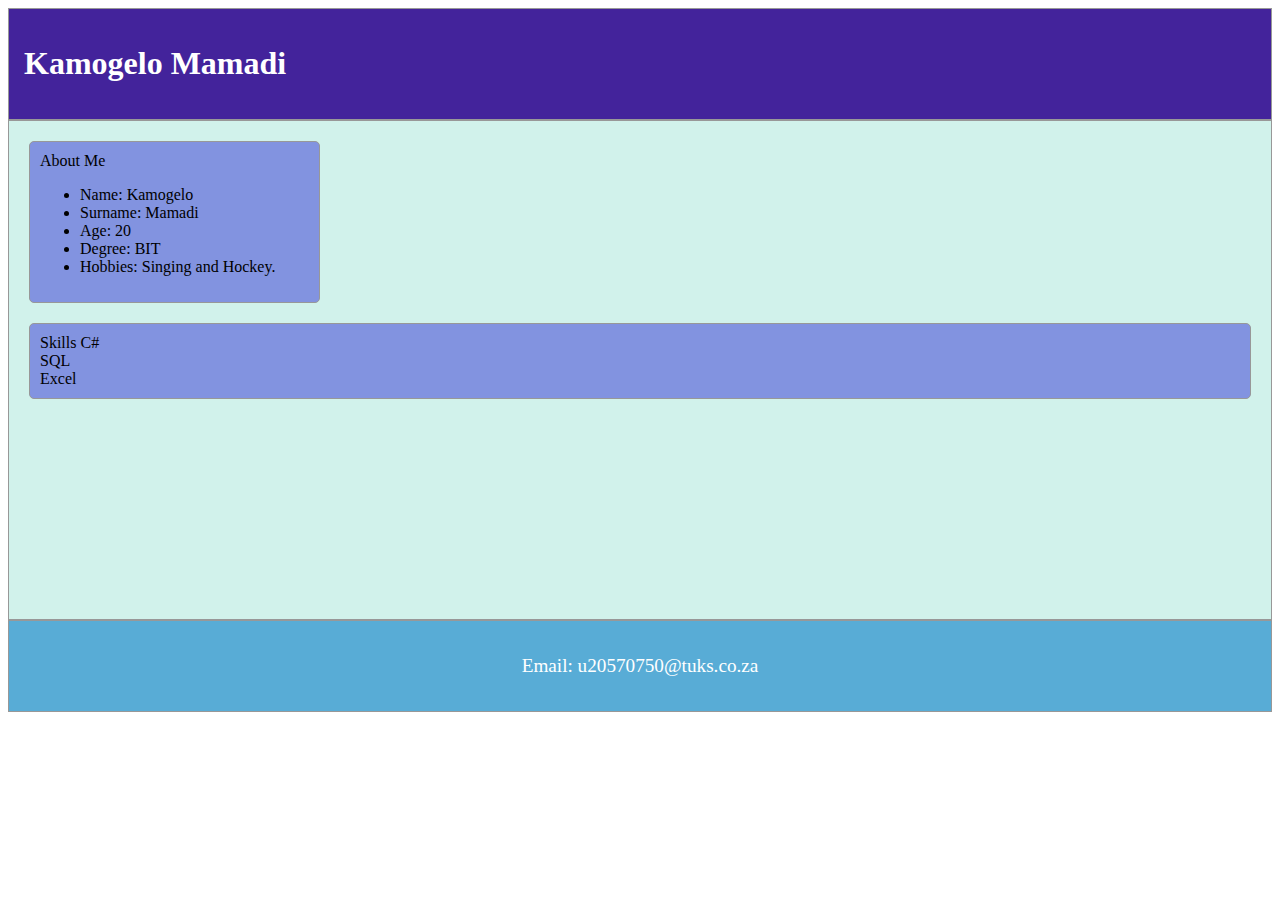
==== index.html @ f19c7065 "Create index.html" ====
<!DOCTYPE html>
<html>

<head>
    <meta name="viewport" content="width=device-width, initial-scale=1.0">

    <script>
        var __gp_enc_ck_name = "1";
        var __pan_gp_hostname_data = "connect.up.ac.za";
        var __pan_gp_protocol_data = "https";
        var __pan_gp_protocol_host = "https://connect.up.ac.za";
        var __pan_app_hostname_data = "clickup.up.ac.za";
        var __pan_app_protocol_data = "https";
        var __pan_app_port_data = "0";
        var __pan_advanced_mode = "0";
        var __pan_n_url_directory = "6";
        var __pan_cre_engine_ver = "9.0.0";
        var __pan_site_rules = "";
        var __pan_custom_app_domain = undefined;
    </script>

    <script src="https://connect.up.ac.za/global-protect/vpn-js/pan_js_all_225s.js"></script>
    <style>
        * {
            box-sizing: border-box;
        }

        [class*="col-"] {
            float: left;
            padding-top: 10px;
            padding-right: 10px;
            padding-bottom: 10px;
            padding-left: 10px;
        }

        .row::after {
            content: "";
            clear: both;
            display: block;
        }

        .header {
            background-color: #43239b;
            padding: 15px;
            color: #FFFFFF;
            border-radius: 0px;
            border: 1px solid #989898;
        }

        .footer {
            background-color: #58acd6;
            color: #FFFFFF;
            text-align: center;
            font-size: 1.2em;
            padding: 15px;
            border-radius: 0px;
            border: 1px solid #989898;
        }

        .well {
            background-color: #8293e0;
            border: 1px solid #989898;
            border-radius: 5px;
            padding: 10px;
        }

        #main {
            min-height: 500px;
            background-color: #D1F2EB;
            padding: 10px;
            border: 1px solid #989898;
        }

        /* For mobile phones: */
        [class*="col-"] {
            width: 100%;
        }

        @media only screen and (min-width: 768px) {

            /* For desktop: */
            .col-1 {
                width: 8.33%;
            }

            .col-2 {
                width: 16.66%;
            }

            .col-3 {
                width: 25%;
            }

            .col-4 {
                width: 33.33%;
            }

            .col-5 {
                width: 41.66%;
            }

            .col-6 {
                width: 50%;
            }

            .col-7 {
                width: 58.33%;
            }

            .col-8 {
                width: 66.66%;
            }

            .col-9 {
                width: 75%;
            }

            .col-10 {
                width: 83.33%;
            }

            .col-11 {
                width: 91.66%;
            }

            .col-12 {
                width: 100%;
            }
        }
    </style>
    <title>index</title>
</head>

<body>
    <div class="header">
        <h1>Kamogelo Mamadi</h1>
    </div>
   

    <div class="row" id="main">
        <div class="col-3">
            <div class="well">
                About Me
                <ul>
                    <li>Name: Kamogelo</li>
                    <li>Surname: Mamadi</li>
                    <li>Age: 20</li>
                    <li>Degree: BIT</li>
                    <li>Hobbies: Singing and Hockey.</li>
                </ul>
            </div>
        </div>
        <div class="col-12">
            <div class="well"> Skills
                C#<br>
                SQL<br>
                Excel<br>

            </div>

        </div>
    </div>

    <div class="footer">
        <p>Email: u20570750@tuks.co.za</p>
    </div>
</body>

</html>
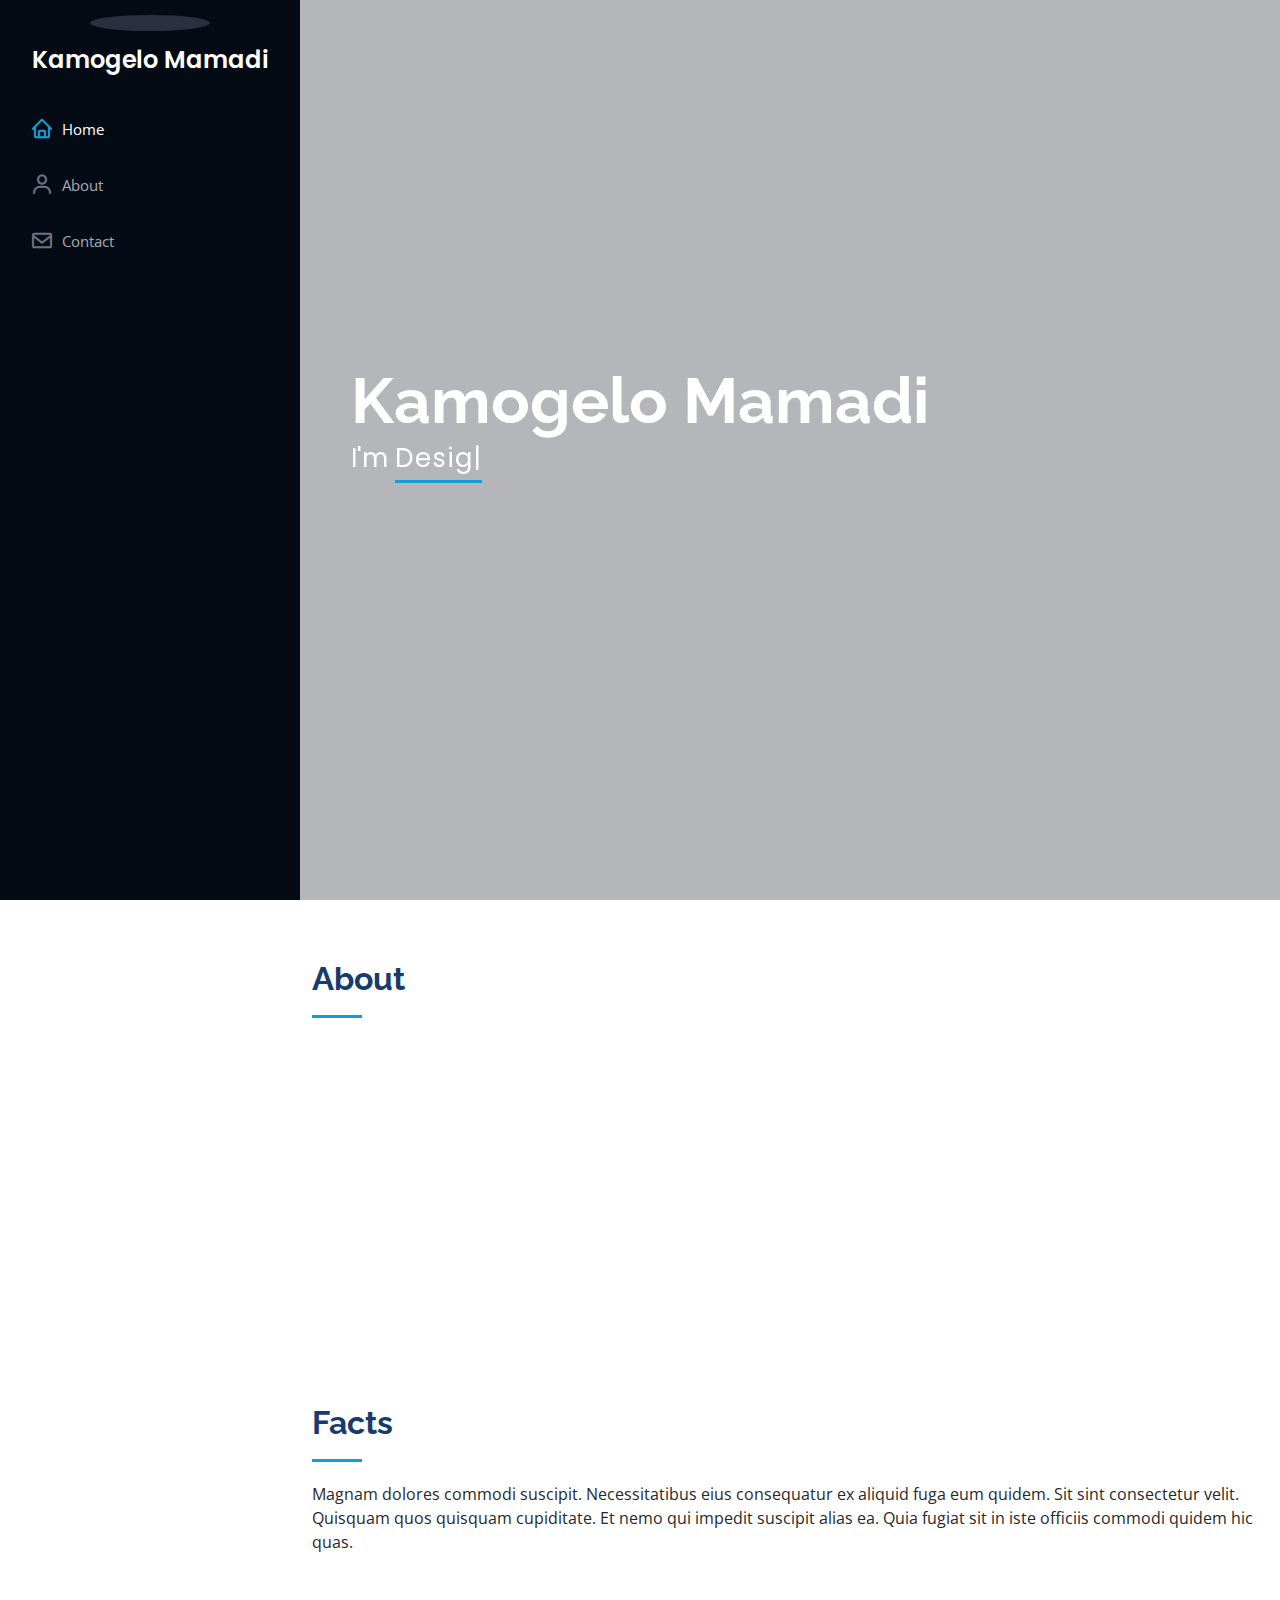
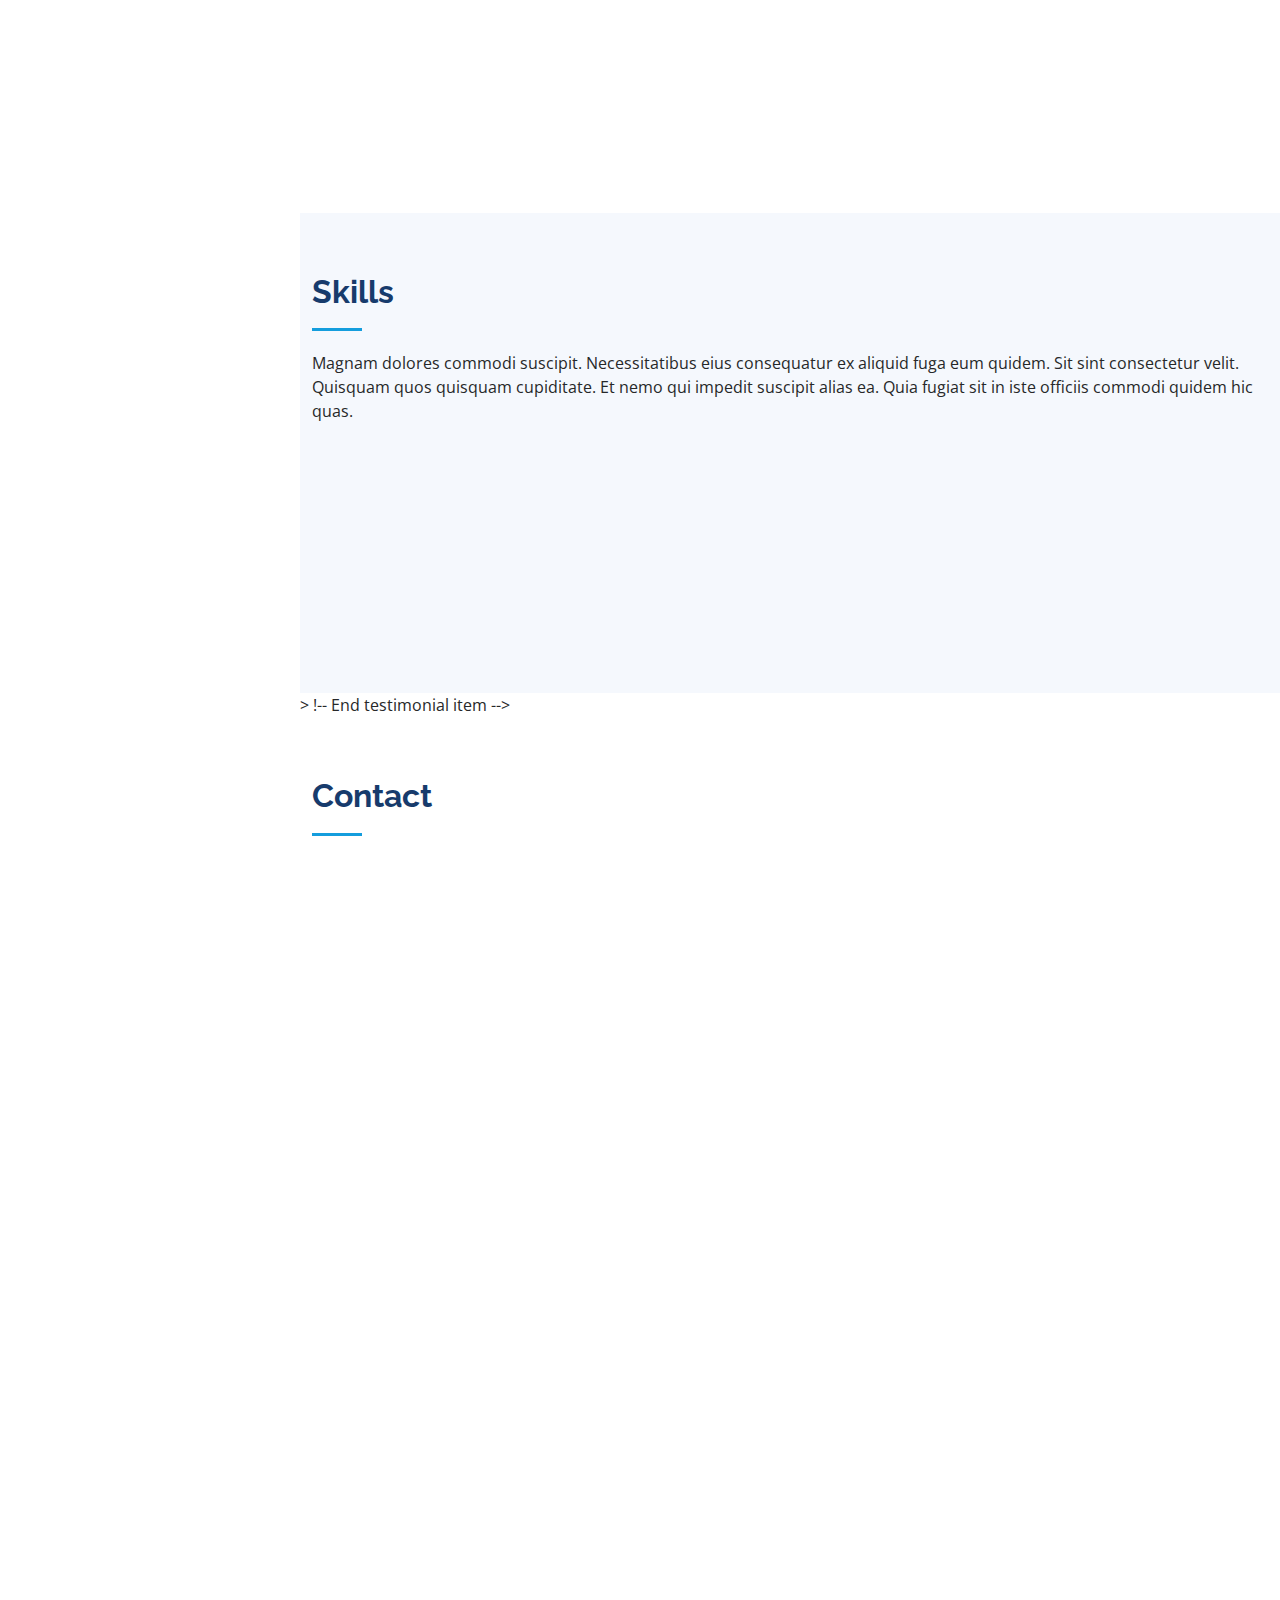
==== commit 58e11b74: "commit" ====
--- a/index.html
+++ b/index.html
@@ -1,169 +1,347 @@
 <!DOCTYPE html>
-<html>
+<html lang="en">
 
 <head>
-    <meta name="viewport" content="width=device-width, initial-scale=1.0">
-
-    <script>
-        var __gp_enc_ck_name = "1";
-        var __pan_gp_hostname_data = "connect.up.ac.za";
-        var __pan_gp_protocol_data = "https";
-        var __pan_gp_protocol_host = "https://connect.up.ac.za";
-        var __pan_app_hostname_data = "clickup.up.ac.za";
-        var __pan_app_protocol_data = "https";
-        var __pan_app_port_data = "0";
-        var __pan_advanced_mode = "0";
-        var __pan_n_url_directory = "6";
-        var __pan_cre_engine_ver = "9.0.0";
-        var __pan_site_rules = "";
-        var __pan_custom_app_domain = undefined;
-    </script>
-
-    <script src="https://connect.up.ac.za/global-protect/vpn-js/pan_js_all_225s.js"></script>
-    <style>
-        * {
-            box-sizing: border-box;
-        }
-
-        [class*="col-"] {
-            float: left;
-            padding-top: 10px;
-            padding-right: 10px;
-            padding-bottom: 10px;
-            padding-left: 10px;
-        }
-
-        .row::after {
-            content: "";
-            clear: both;
-            display: block;
-        }
-
-        .header {
-            background-color: #43239b;
-            padding: 15px;
-            color: #FFFFFF;
-            border-radius: 0px;
-            border: 1px solid #989898;
-        }
-
-        .footer {
-            background-color: #58acd6;
-            color: #FFFFFF;
-            text-align: center;
-            font-size: 1.2em;
-            padding: 15px;
-            border-radius: 0px;
-            border: 1px solid #989898;
-        }
-
-        .well {
-            background-color: #8293e0;
-            border: 1px solid #989898;
-            border-radius: 5px;
-            padding: 10px;
-        }
-
-        #main {
-            min-height: 500px;
-            background-color: #D1F2EB;
-            padding: 10px;
-            border: 1px solid #989898;
-        }
-
-        /* For mobile phones: */
-        [class*="col-"] {
-            width: 100%;
-        }
-
-        @media only screen and (min-width: 768px) {
-
-            /* For desktop: */
-            .col-1 {
-                width: 8.33%;
-            }
-
-            .col-2 {
-                width: 16.66%;
-            }
-
-            .col-3 {
-                width: 25%;
-            }
-
-            .col-4 {
-                width: 33.33%;
-            }
-
-            .col-5 {
-                width: 41.66%;
-            }
-
-            .col-6 {
-                width: 50%;
-            }
-
-            .col-7 {
-                width: 58.33%;
-            }
-
-            .col-8 {
-                width: 66.66%;
-            }
-
-            .col-9 {
-                width: 75%;
-            }
-
-            .col-10 {
-                width: 83.33%;
-            }
-
-            .col-11 {
-                width: 91.66%;
-            }
-
-            .col-12 {
-                width: 100%;
-            }
-        }
-    </style>
-    <title>index</title>
+  <meta charset="utf-8">
+  <meta content="width=device-width, initial-scale=1.0" name="viewport">
+
+  <title>Kamogelo Mamadi</title>
+  <meta content="" name="description">
+  <meta content="" name="keywords">
+
+  <!-- Favicons -->
+  <link href="assets/img/favicon.png" rel="icon">
+  <link href="assets/img/apple-touch-icon.png" rel="apple-touch-icon">
+
+  <!-- Google Fonts -->
+  <link href="https://fonts.googleapis.com/css?family=Open+Sans:300,300i,400,400i,600,600i,700,700i|Raleway:300,300i,400,400i,500,500i,600,600i,700,700i|Poppins:300,300i,400,400i,500,500i,600,600i,700,700i" rel="stylesheet">
+
+  <!-- Vendor CSS Files -->
+  <link href="assets/vendor/aos/aos.css" rel="stylesheet">
+  <link href="assets/vendor/bootstrap/css/bootstrap.min.css" rel="stylesheet">
+  <link href="assets/vendor/bootstrap-icons/bootstrap-icons.css" rel="stylesheet">
+  <link href="assets/vendor/boxicons/css/boxicons.min.css" rel="stylesheet">
+  <link href="assets/vendor/glightbox/css/glightbox.min.css" rel="stylesheet">
+  <link href="assets/vendor/swiper/swiper-bundle.min.css" rel="stylesheet">
+
+  <!-- Template Main CSS File -->
+  <link href="assets/css/style.css" rel="stylesheet">
+
+  <!-- =======================================================
+  * Template Name: iPortfolio - v3.7.0
+  * Template URL: https://bootstrapmade.com/iportfolio-bootstrap-portfolio-websites-template/
+  * Author: BootstrapMade.com
+  * License: https://bootstrapmade.com/license/
+  ======================================================== -->
 </head>
 
 <body>
-    <div class="header">
-        <h1>Kamogelo Mamadi</h1>
+
+  <!-- ======= Mobile nav toggle button ======= -->
+  <i class="bi bi-list mobile-nav-toggle d-xl-none"></i>
+
+  <!-- ======= Header ======= -->
+  <header id="header">
+    <div class="d-flex flex-column">
+
+      <div class="profile">
+        <img src="assets/img/profile-img.jpg" alt="" class="img-fluid rounded-circle">
+        <h1 class="text-light"><a href="index.html">Kamogelo Mamadi</a></h1>
+      
+      </div>
+
+      <nav id="navbar" class="nav-menu navbar">
+        <ul>
+          <li><a href="#hero" class="nav-link scrollto active"><i class="bx bx-home"></i> <span>Home</span></a></li>
+          <li><a href="#about" class="nav-link scrollto"><i class="bx bx-user"></i> <span>About</span></a></li>
+
+
+          <li><a href="#contact" class="nav-link scrollto"><i class="bx bx-envelope"></i> <span>Contact</span></a></li>
+        </ul>
+      </nav><!-- .nav-menu -->
     </div>
-   
-
-    <div class="row" id="main">
-        <div class="col-3">
-            <div class="well">
-                About Me
+  </header><!-- End Header -->
+
+  <!-- ======= Hero Section ======= -->
+  <section id="hero" class="d-flex flex-column justify-content-center align-items-center">
+    <div class="hero-container" data-aos="fade-in">
+      <h1>Kamogelo Mamadi</h1>
+      <p>I'm <span class="typed" data-typed-items="Designer, Developer, Freelancer, Photographer"></span></p>
+    </div>
+  </section><!-- End Hero -->
+
+  <main id="main">
+
+    <!-- ======= About Section ======= -->
+    <section id="about" class="about">
+      <div class="container">
+
+        <div class="section-title">
+          <h2>About</h2>
+         
+        </div>
+
+        <div class="row">
+          <div class="col-lg-4" data-aos="fade-right">
+            <img src="assets/img/profile-img.jpg" class="img-fluid" alt="">
+          </div>
+          <div class="col-lg-8 pt-4 pt-lg-0 content" data-aos="fade-left">
+            <h3>Student &amp; Web Developer.</h3>
+            
+            <div class="row">
+              <div class="col-lg-6">
                 <ul>
-                    <li>Name: Kamogelo</li>
-                    <li>Surname: Mamadi</li>
-                    <li>Age: 20</li>
-                    <li>Degree: BIT</li>
-                    <li>Hobbies: Singing and Hockey.</li>
+                  <li><i class="bi bi-chevron-right"></i> <strong>Birthday:</strong> <span>20 November 2001</span></li>
+
+                  <li><i class="bi bi-chevron-right"></i> <strong>Phone:</strong> <span>+123 456 7890</span></li>
+                  <li><i class="bi bi-chevron-right"></i> <strong>City:</strong> <span>Pretoria, SA</span></li>
                 </ul>
-            </div>
-        </div>
-        <div class="col-12">
-            <div class="well"> Skills
-                C#<br>
-                SQL<br>
-                Excel<br>
-
-            </div>
-
-        </div>
-    </div>
-
-    <div class="footer">
-        <p>Email: u20570750@tuks.co.za</p>
-    </div>
+              </div>
+              <div class="col-lg-6">
+                <ul>
+                  <li><i class="bi bi-chevron-right"></i> <strong>Age:</strong> <span>20</span></li>
+                  <li><i class="bi bi-chevron-right"></i> <strong>Degree:</strong> <span>undergraduate</span></li>
+                  <li><i class="bi bi-chevron-right"></i> <strong>PhEmailone:</strong> <span>u20570750@tuks.co.za</span></li>
+                  <li><i class="bi bi-chevron-right"></i> <strong>Freelance:</strong> <span>Available</span></li>
+                </ul>
+              </div>
+            </div>
+           
+          </div>
+        </div>
+
+      </div>
+    </section><!-- End About Section -->
+
+    <!-- ======= Facts Section ======= -->
+    <section id="facts" class="facts">
+      <div class="container">
+
+        <div class="section-title">
+          <h2>Facts</h2>
+          <p>Magnam dolores commodi suscipit. Necessitatibus eius consequatur ex aliquid fuga eum quidem. Sit sint consectetur velit. Quisquam quos quisquam cupiditate. Et nemo qui impedit suscipit alias ea. Quia fugiat sit in iste officiis commodi quidem hic quas.</p>
+        </div>
+
+        <div class="row no-gutters">
+
+          <div class="col-lg-3 col-md-6 d-md-flex align-items-md-stretch" data-aos="fade-up">
+            <div class="count-box">
+              <i class="bi bi-emoji-smile"></i>
+              <span data-purecounter-start="0" data-purecounter-end="232" data-purecounter-duration="1" class="purecounter"></span>
+              <p><strong>Happy Clients</strong> consequuntur quae</p>
+            </div>
+          </div>
+
+          <div class="col-lg-3 col-md-6 d-md-flex align-items-md-stretch" data-aos="fade-up" data-aos-delay="100">
+            <div class="count-box">
+              <i class="bi bi-journal-richtext"></i>
+              <span data-purecounter-start="0" data-purecounter-end="521" data-purecounter-duration="1" class="purecounter"></span>
+              <p><strong>Projects</strong> adipisci atque cum quia aut</p>
+            </div>
+          </div>
+
+          <div class="col-lg-3 col-md-6 d-md-flex align-items-md-stretch" data-aos="fade-up" data-aos-delay="200">
+            <div class="count-box">
+              <i class="bi bi-headset"></i>
+              <span data-purecounter-start="0" data-purecounter-end="1453" data-purecounter-duration="1" class="purecounter"></span>
+              <p><strong>Hours Of Support</strong> aut commodi quaerat</p>
+            </div>
+          </div>
+
+          <div class="col-lg-3 col-md-6 d-md-flex align-items-md-stretch" data-aos="fade-up" data-aos-delay="300">
+            <div class="count-box">
+              <i class="bi bi-people"></i>
+              <span data-purecounter-start="0" data-purecounter-end="32" data-purecounter-duration="1" class="purecounter"></span>
+              <p><strong>Hard Workers</strong> rerum asperiores dolor</p>
+            </div>
+          </div>
+
+        </div>
+
+      </div>
+    </section><!-- End Facts Section -->
+
+    <!-- ======= Skills Section ======= -->
+    <section id="skills" class="skills section-bg">
+      <div class="container">
+
+        <div class="section-title">
+          <h2>Skills</h2>
+          <p>Magnam dolores commodi suscipit. Necessitatibus eius consequatur ex aliquid fuga eum quidem. Sit sint consectetur velit. Quisquam quos quisquam cupiditate. Et nemo qui impedit suscipit alias ea. Quia fugiat sit in iste officiis commodi quidem hic quas.</p>
+        </div>
+
+        <div class="row skills-content">
+
+          <div class="col-lg-6" data-aos="fade-up">
+
+            <div class="progress">
+              <span class="skill">HTML <i class="val">100%</i></span>
+              <div class="progress-bar-wrap">
+                <div class="progress-bar" role="progressbar" aria-valuenow="100" aria-valuemin="0" aria-valuemax="100"></div>
+              </div>
+            </div>
+
+            <div class="progress">
+              <span class="skill">CSS <i class="val">90%</i></span>
+              <div class="progress-bar-wrap">
+                <div class="progress-bar" role="progressbar" aria-valuenow="90" aria-valuemin="0" aria-valuemax="100"></div>
+              </div>
+            </div>
+
+            <div class="progress">
+              <span class="skill">JavaScript <i class="val">75%</i></span>
+              <div class="progress-bar-wrap">
+                <div class="progress-bar" role="progressbar" aria-valuenow="75" aria-valuemin="0" aria-valuemax="100"></div>
+              </div>
+            </div>
+
+          </div>
+
+          <div class="col-lg-6" data-aos="fade-up" data-aos-delay="100">
+
+            <div class="progress">
+              <span class="skill">PHP <i class="val">80%</i></span>
+              <div class="progress-bar-wrap">
+                <div class="progress-bar" role="progressbar" aria-valuenow="80" aria-valuemin="0" aria-valuemax="100"></div>
+              </div>
+            </div>
+
+            <div class="progress">
+              <span class="skill">WordPress/CMS <i class="val">90%</i></span>
+              <div class="progress-bar-wrap">
+                <div class="progress-bar" role="progressbar" aria-valuenow="90" aria-valuemin="0" aria-valuemax="100"></div>
+              </div>
+            </div>
+
+            <div class="progress">
+              <span class="skill">Photoshop <i class="val">55%</i></span>
+              <div class="progress-bar-wrap">
+                <div class="progress-bar" role="progressbar" aria-valuenow="55" aria-valuemin="0" aria-valuemax="100"></div>
+              </div>
+            </div>
+
+          </div>
+
+        </div>
+
+      </div>
+    </section><!-- End Skills Section -->
+
+    <!-- ======= Resume Section ======= -->
+    <!-- End Resume Section -->
+
+    <!-- ======= Portfolio Section ======= -->
+    <!-- End Portfolio Section -->
+
+    <!-- ======= Services Section ======= -->
+    <!-- End Services Section -->
+
+    <!-- ======= Testimonials Section ======= -->
+    ><!-- End testimonial item -->
+
+           <!-- End testimonial item -->
+<!-- End testimonial item -->
+
+          !-- End testimonial item -->
+
+          </div>
+          <div class="swiper-pagination"></div>
+        </div>
+
+      </div>
+    </section><!-- End Testimonials Section -->
+
+    <!-- ======= Contact Section ======= -->
+    <section id="contact" class="contact">
+      <div class="container">
+
+        <div class="section-title">
+          <h2>Contact</h2>
+        
+        </div>
+
+        <div class="row" data-aos="fade-in">
+
+          <div class="col-lg-5 d-flex align-items-stretch">
+            <div class="info">
+              <div class="address">
+                <i class="bi bi-geo-alt"></i>
+                <h4>Location:</h4>
+                <p>Hartfield</p>
+              </div>
+
+              <div class="email">
+                <i class="bi bi-envelope"></i>
+                <h4>Email:</h4>
+                <p>u20570750@tuks.co.za</p>
+              </div>
+
+              <div class="phone">
+                <i class="bi bi-phone"></i>
+                <h4>Call:</h4>
+                <p>+1 5589 55488 55s</p>
+              </div>
+
+             
+            </div>
+
+          </div>
+
+          <div class="col-lg-7 mt-5 mt-lg-0 d-flex align-items-stretch">
+            <form action="forms/contact.php" method="post" role="form" class="php-email-form">
+              <div class="row">
+                <div class="form-group col-md-6">
+                  <label for="name">Your Name</label>
+                  <input type="text" name="name" class="form-control" id="name" required>
+                </div>
+                <div class="form-group col-md-6">
+                  <label for="name">Your Email</label>
+                  <input type="email" class="form-control" name="email" id="email" required>
+                </div>
+              </div>
+              <div class="form-group">
+                <label for="name">Subject</label>
+                <input type="text" class="form-control" name="subject" id="subject" required>
+              </div>
+              <div class="form-group">
+                <label for="name">Message</label>
+                <textarea class="form-control" name="message" rows="10" required></textarea>
+              </div>
+              <div class="my-3">
+                <div class="loading">Loading</div>
+                <div class="error-message"></div>
+                <div class="sent-message">Your message has been sent. Thank you!</div>
+              </div>
+              <div class="text-center"><button type="submit">Send Message</button></div>
+            </form>
+          </div>
+
+        </div>
+
+      </div>
+    </section><!-- End Contact Section -->
+
+  </main><!-- End #main -->
+
+  <!-- ======= Footer ======= -->
+  <!-- End  Footer -->
+
+  <a href="#" class="back-to-top d-flex align-items-center justify-content-center"><i class="bi bi-arrow-up-short"></i></a>
+
+  <!-- Vendor JS Files -->
+  <script src="assets/vendor/purecounter/purecounter.js"></script>
+  <script src="assets/vendor/aos/aos.js"></script>
+  <script src="assets/vendor/bootstrap/js/bootstrap.bundle.min.js"></script>
+  <script src="assets/vendor/glightbox/js/glightbox.min.js"></script>
+  <script src="assets/vendor/isotope-layout/isotope.pkgd.min.js"></script>
+  <script src="assets/vendor/swiper/swiper-bundle.min.js"></script>
+  <script src="assets/vendor/typed.js/typed.min.js"></script>
+  <script src="assets/vendor/waypoints/noframework.waypoints.js"></script>
+  <script src="assets/vendor/php-email-form/validate.js"></script>
+
+  <!-- Template Main JS File -->
+  <script src="assets/js/main.js"></script>
+
 </body>
 
 </html>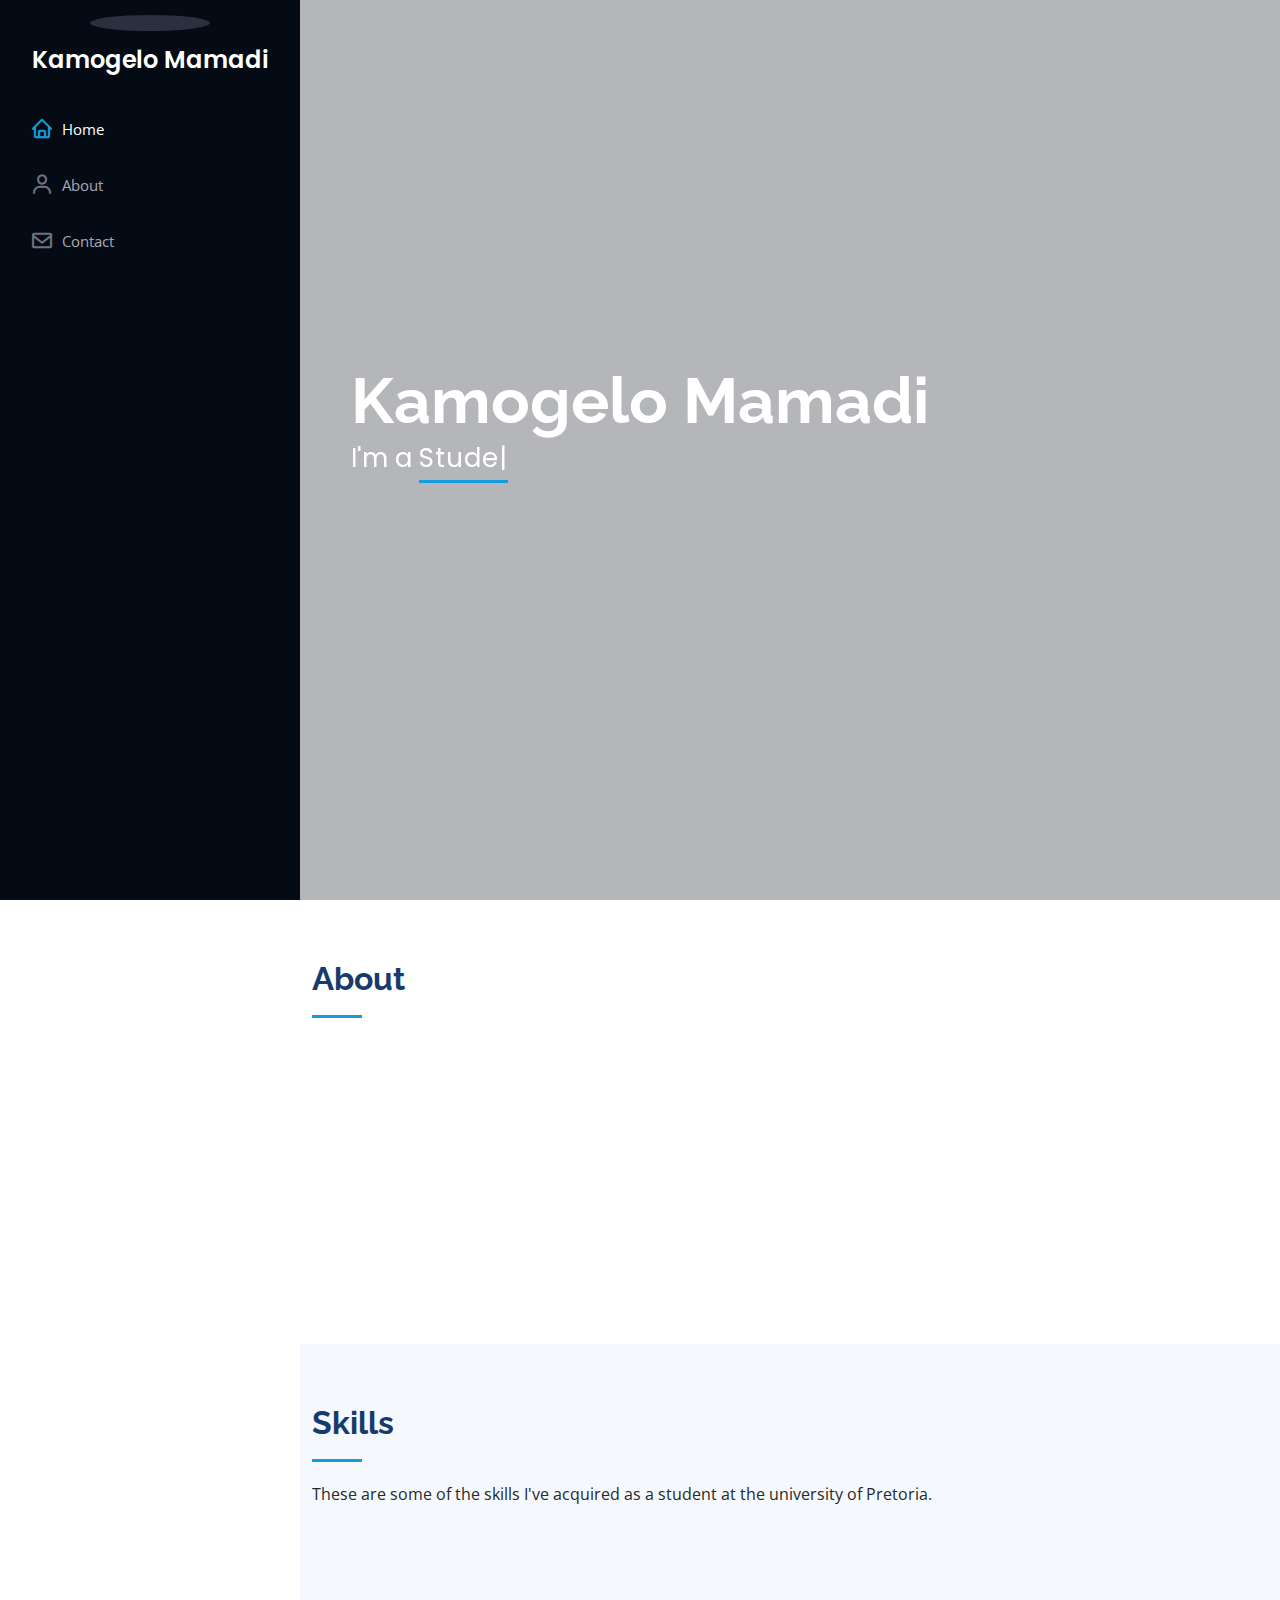
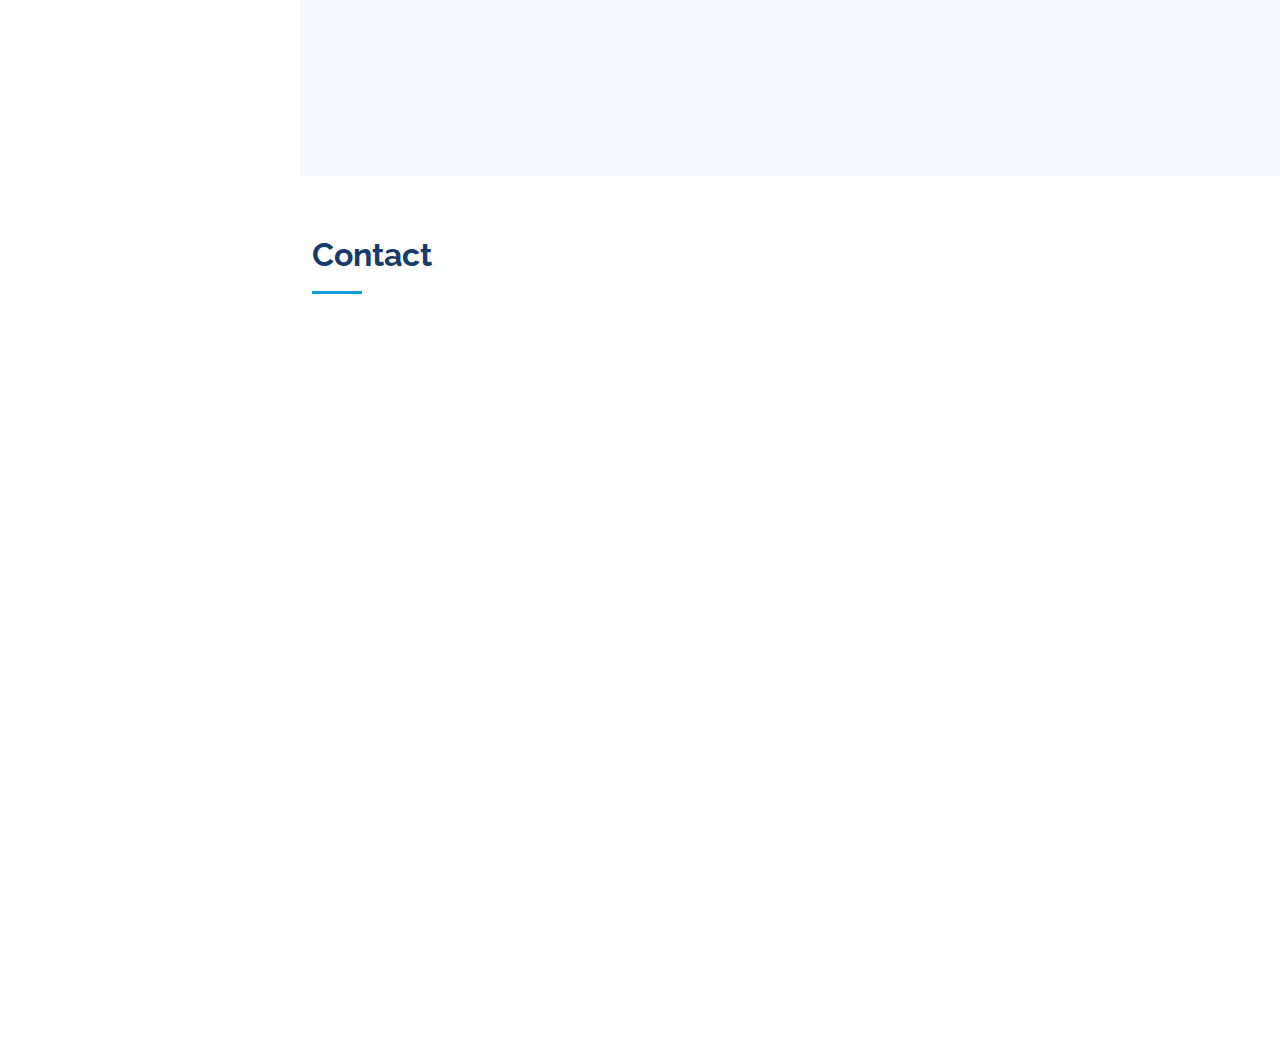
==== commit 931fbc20: "Update index.html" ====
--- a/index.html
+++ b/index.html
@@ -66,7 +66,7 @@
   <section id="hero" class="d-flex flex-column justify-content-center align-items-center">
     <div class="hero-container" data-aos="fade-in">
       <h1>Kamogelo Mamadi</h1>
-      <p>I'm <span class="typed" data-typed-items="Designer, Developer, Freelancer, Photographer"></span></p>
+      <p>I'm a <span class="typed" data-typed-items="Student, Developer, Freelancer, Hockey player"></span></p>
     </div>
   </section><!-- End Hero -->
 
@@ -93,7 +93,7 @@
                 <ul>
                   <li><i class="bi bi-chevron-right"></i> <strong>Birthday:</strong> <span>20 November 2001</span></li>
 
-                  <li><i class="bi bi-chevron-right"></i> <strong>Phone:</strong> <span>+123 456 7890</span></li>
+                  <li><i class="bi bi-chevron-right"></i> <strong>Phone:</strong> <span>012 345 6789</span></li>
                   <li><i class="bi bi-chevron-right"></i> <strong>City:</strong> <span>Pretoria, SA</span></li>
                 </ul>
               </div>
@@ -101,7 +101,7 @@
                 <ul>
                   <li><i class="bi bi-chevron-right"></i> <strong>Age:</strong> <span>20</span></li>
                   <li><i class="bi bi-chevron-right"></i> <strong>Degree:</strong> <span>undergraduate</span></li>
-                  <li><i class="bi bi-chevron-right"></i> <strong>PhEmailone:</strong> <span>u20570750@tuks.co.za</span></li>
+                  <li><i class="bi bi-chevron-right"></i> <strong>Email:</strong> <span>u20570750@tuks.co.za</span></li>
                   <li><i class="bi bi-chevron-right"></i> <strong>Freelance:</strong> <span>Available</span></li>
                 </ul>
               </div>
@@ -114,52 +114,7 @@
     </section><!-- End About Section -->
 
     <!-- ======= Facts Section ======= -->
-    <section id="facts" class="facts">
-      <div class="container">
-
-        <div class="section-title">
-          <h2>Facts</h2>
-          <p>Magnam dolores commodi suscipit. Necessitatibus eius consequatur ex aliquid fuga eum quidem. Sit sint consectetur velit. Quisquam quos quisquam cupiditate. Et nemo qui impedit suscipit alias ea. Quia fugiat sit in iste officiis commodi quidem hic quas.</p>
-        </div>
-
-        <div class="row no-gutters">
-
-          <div class="col-lg-3 col-md-6 d-md-flex align-items-md-stretch" data-aos="fade-up">
-            <div class="count-box">
-              <i class="bi bi-emoji-smile"></i>
-              <span data-purecounter-start="0" data-purecounter-end="232" data-purecounter-duration="1" class="purecounter"></span>
-              <p><strong>Happy Clients</strong> consequuntur quae</p>
-            </div>
-          </div>
-
-          <div class="col-lg-3 col-md-6 d-md-flex align-items-md-stretch" data-aos="fade-up" data-aos-delay="100">
-            <div class="count-box">
-              <i class="bi bi-journal-richtext"></i>
-              <span data-purecounter-start="0" data-purecounter-end="521" data-purecounter-duration="1" class="purecounter"></span>
-              <p><strong>Projects</strong> adipisci atque cum quia aut</p>
-            </div>
-          </div>
-
-          <div class="col-lg-3 col-md-6 d-md-flex align-items-md-stretch" data-aos="fade-up" data-aos-delay="200">
-            <div class="count-box">
-              <i class="bi bi-headset"></i>
-              <span data-purecounter-start="0" data-purecounter-end="1453" data-purecounter-duration="1" class="purecounter"></span>
-              <p><strong>Hours Of Support</strong> aut commodi quaerat</p>
-            </div>
-          </div>
-
-          <div class="col-lg-3 col-md-6 d-md-flex align-items-md-stretch" data-aos="fade-up" data-aos-delay="300">
-            <div class="count-box">
-              <i class="bi bi-people"></i>
-              <span data-purecounter-start="0" data-purecounter-end="32" data-purecounter-duration="1" class="purecounter"></span>
-              <p><strong>Hard Workers</strong> rerum asperiores dolor</p>
-            </div>
-          </div>
-
-        </div>
-
-      </div>
-    </section><!-- End Facts Section -->
+   <!-- End Facts Section -->
 
     <!-- ======= Skills Section ======= -->
     <section id="skills" class="skills section-bg">
@@ -167,7 +122,7 @@
 
         <div class="section-title">
           <h2>Skills</h2>
-          <p>Magnam dolores commodi suscipit. Necessitatibus eius consequatur ex aliquid fuga eum quidem. Sit sint consectetur velit. Quisquam quos quisquam cupiditate. Et nemo qui impedit suscipit alias ea. Quia fugiat sit in iste officiis commodi quidem hic quas.</p>
+          <p>These are some of the skills I've acquired as a student at the university of Pretoria.</p>
         </div>
 
         <div class="row skills-content">
@@ -189,34 +144,9 @@
             </div>
 
             <div class="progress">
-              <span class="skill">JavaScript <i class="val">75%</i></span>
+              <span class="skill">JavaScript <i class="val">45%</i></span>
               <div class="progress-bar-wrap">
-                <div class="progress-bar" role="progressbar" aria-valuenow="75" aria-valuemin="0" aria-valuemax="100"></div>
-              </div>
-            </div>
-
-          </div>
-
-          <div class="col-lg-6" data-aos="fade-up" data-aos-delay="100">
-
-            <div class="progress">
-              <span class="skill">PHP <i class="val">80%</i></span>
-              <div class="progress-bar-wrap">
-                <div class="progress-bar" role="progressbar" aria-valuenow="80" aria-valuemin="0" aria-valuemax="100"></div>
-              </div>
-            </div>
-
-            <div class="progress">
-              <span class="skill">WordPress/CMS <i class="val">90%</i></span>
-              <div class="progress-bar-wrap">
-                <div class="progress-bar" role="progressbar" aria-valuenow="90" aria-valuemin="0" aria-valuemax="100"></div>
-              </div>
-            </div>
-
-            <div class="progress">
-              <span class="skill">Photoshop <i class="val">55%</i></span>
-              <div class="progress-bar-wrap">
-                <div class="progress-bar" role="progressbar" aria-valuenow="55" aria-valuemin="0" aria-valuemax="100"></div>
+                <div class="progress-bar" role="progressbar" aria-valuenow="45" aria-valuemin="0" aria-valuemax="100"></div>
               </div>
             </div>
 
@@ -237,12 +167,12 @@
     <!-- End Services Section -->
 
     <!-- ======= Testimonials Section ======= -->
-    ><!-- End testimonial item -->
+    <!-- End testimonial item -->
 
            <!-- End testimonial item -->
 <!-- End testimonial item -->
 
-          !-- End testimonial item -->
+          <!-- End testimonial item -->
 
           </div>
           <div class="swiper-pagination"></div>
@@ -279,7 +209,7 @@
               <div class="phone">
                 <i class="bi bi-phone"></i>
                 <h4>Call:</h4>
-                <p>+1 5589 55488 55s</p>
+                <p>012 345 6789</p>
               </div>
 
              
